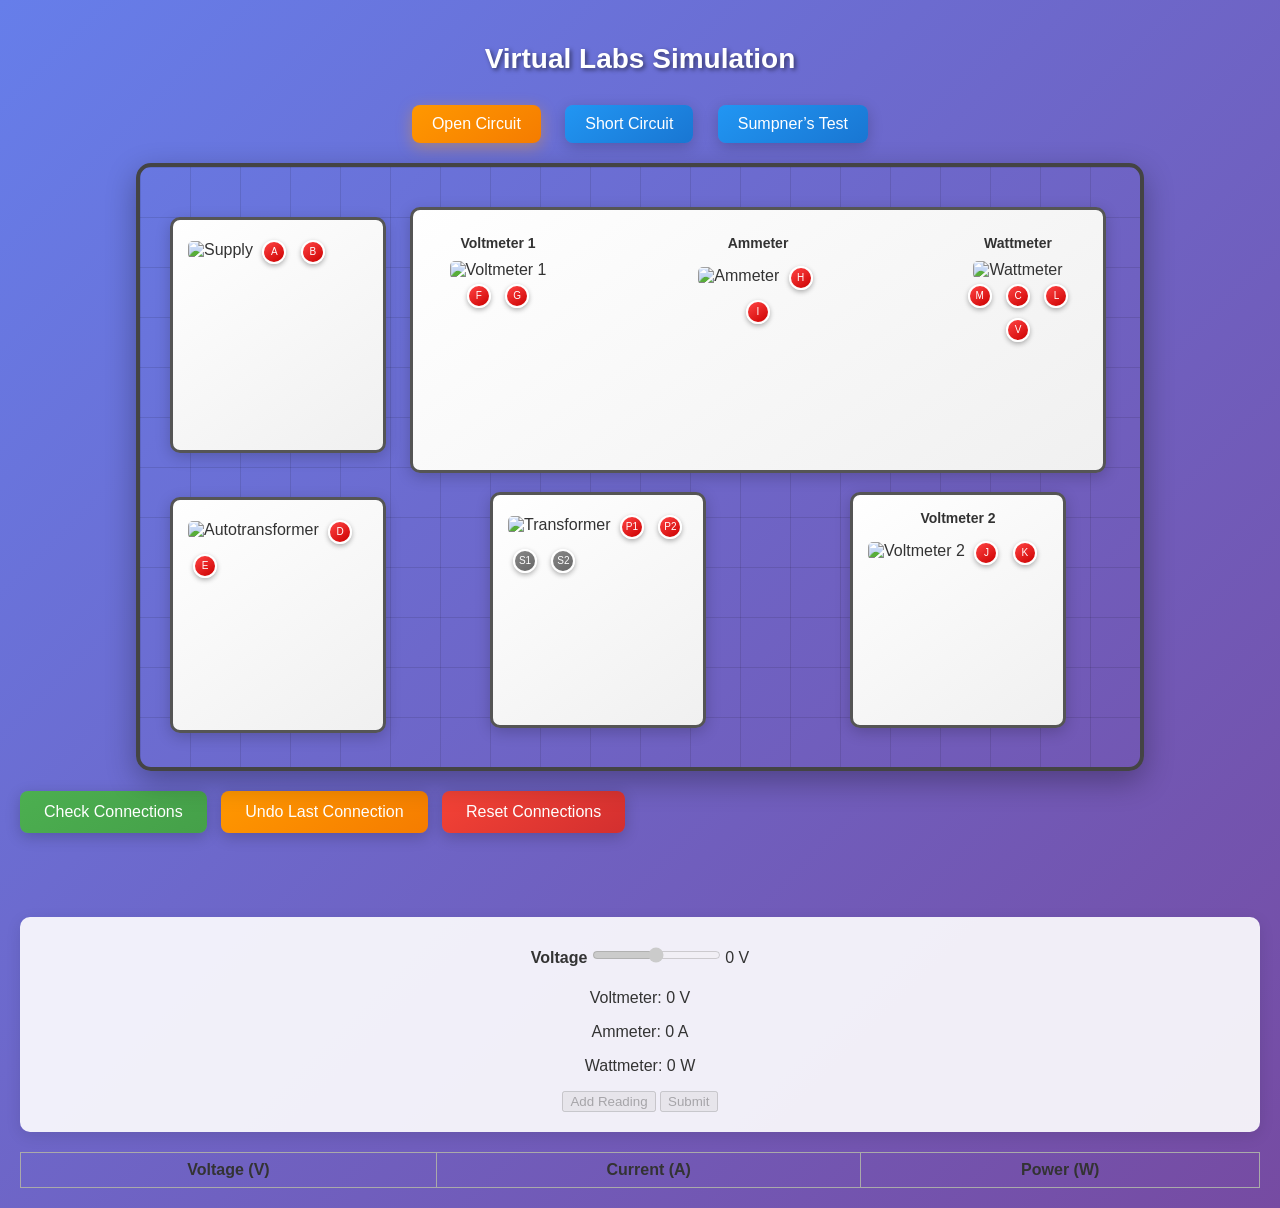
==== simulation.html @ fc10ebe7 "Add files via upload" ====
<!DOCTYPE html>
<html>
<head>
  <meta charset="UTF-8">
  <meta name="viewport" content="width=device-width, initial-scale=1.0">
  <title>Virtual Labs Simulation</title>

  <link rel="stylesheet" href="css/simulation.css">
  <link rel="stylesheet" href="css/sumpner.css">
</head>

<body>

<h2 class="title">Virtual Labs  Simulation</h2>

<!-- 🔹 TABS -->
<div class="tabs">
  <button onclick="loadTest('OC')" class="active">Open Circuit</button>
  <button onclick="loadTest('SC')">Short Circuit</button>
  <button onclick="loadTest('SUMP')">Sumpner’s Test</button>
</div>

<!-- 🔹 DYNAMIC CONTENT -->
<div id="simulation-area"></div>

<template id="oc-template">
<div id="panel">

  <!-- SUPPLY -->
  <div class="box supply">
    <img src="assets/supply.png" alt="Supply" draggable="false">
    <div class="terminal" data-id="A">A</div>
    <div class="terminal" data-id="B">B</div>
  </div>

  <!-- METERS -->
  <div class="box meters">
    <div class="meter">
      <h4>Voltmeter 1</h4>
      <img src="assets/voltmeter.png" alt="Voltmeter 1" draggable="false">
      <div class="terminal" data-id="F">F</div>
      <div class="terminal" data-id="G">G</div>
    </div>
    <div class="meter">
      <h4>Ammeter</h4>
      <img src="assets/ammeter.png" alt="Ammeter" draggable="false">
      <div class="terminal" data-id="H">H</div>
      <div class="terminal" data-id="I">I</div>
    </div>
    <div class="meter">
      <h4>Wattmeter</h4>
      <img src="assets/wattmeter.png" alt="Wattmeter" draggable="false">
      <div class="terminal" data-id="M">M</div>
      <div class="terminal" data-id="C">C</div>
      <div class="terminal" data-id="L">L</div>
      <div class="terminal" data-id="V">V</div>
    </div>
  </div>

  <!-- VOLTMETER 2 -->
  <div class="box voltmeter2">
    <h4>Voltmeter 2</h4>
    <img src="assets/voltmeter.png" alt="Voltmeter 2" draggable="false">
    <div class="terminal" data-id="J">J</div>
    <div class="terminal" data-id="K">K</div>
  </div>

  <!-- AUTOTRANSFORMER -->
  <div class="box variac">
    <img src="assets/variac.png" alt="Autotransformer" draggable="false">
    <div class="terminal" data-id="D">D</div>
    <div class="terminal" data-id="E">E</div>
  </div>

  <!-- TRANSFORMER -->
  <div class="box transformer">
    <img src="assets/transformer.png" alt="Transformer" draggable="false">
    <!-- Primary -->
    <div class="terminal" data-id="P1">P1</div>
    <div class="terminal" data-id="P2">P2</div>
    <!-- Secondary (OPEN) -->
    <div class="terminal open" data-id="S1">S1</div>
    <div class="terminal open" data-id="S2">S2</div>
  </div>

  <svg id="wires"></svg>
</div>

<button onclick="checkConnections()" class="check-btn">Check Connections</button>
<button onclick="undoConnection()" class="undo-btn">Undo Last Connection</button>
<button onclick="resetCircuit()" class="reset-btn">Reset Connections</button>
<p id="status" class="status-msg"></p>

<div class="controls">
  <label for="voltageSlider">Voltage</label>
  <input type="range" id="voltageSlider" min="0" max="230" disabled>
  <span id="voltageValue">0 V</span>

  <p>Voltmeter: <span id="voltmeter">0</span> V</p>
  <p>Ammeter: <span id="ammeter">0</span> A</p>
  <p>Wattmeter: <span id="wattmeter">0</span> W</p>

  <button id="addReadingBtn" onclick="addReading()" disabled>Add Reading</button>
  <button id="submitBtn" onclick="calculateResults()" disabled>Submit</button>
</div>

<table>
  <thead>
    <tr>
      <th>Voltage (V)</th>
      <th>Current (A)</th>
      <th>Power (W)</th>
    </tr>
  </thead>
  <tbody id="tableBody"></tbody>
</table>


<div id="results"></div>
</template>

<template id="sc-template">
<div id="panel">

  <!-- SUPPLY -->
  <div class="box supply">
    <img src="assets/supply.png" alt="Supply" draggable="false">
    <div class="terminal" data-id="A">A</div>
    <div class="terminal" data-id="B">B</div>
  </div>

  <!-- METERS -->
  <div class="box meters">
    <div class="meter">
      <h4>Voltmeter 1</h4>
      <img src="assets/voltmeter.png" alt="Voltmeter 1" draggable="false">
      <div class="terminal" data-id="F">F</div>
      <div class="terminal" data-id="G">G</div>
    </div>
    <div class="meter">
      <h4>Ammeter</h4>
      <img src="assets/ammeter.png" alt="Ammeter" draggable="false">
      <div class="terminal" data-id="H">H</div>
      <div class="terminal" data-id="I">I</div>
    </div>
    <div class="meter">
      <h4>Wattmeter</h4>
      <img src="assets/wattmeter.png" alt="Wattmeter" draggable="false">
      <div class="terminal" data-id="M">M</div>
      <div class="terminal" data-id="C">C</div>
      <div class="terminal" data-id="L">L</div>
      <div class="terminal" data-id="V">V</div>
    </div>
  </div>

  <!-- VOLTMETER 2 -->
  <div class="box voltmeter2">
    <h4>Voltmeter 2</h4>
    <img src="assets/voltmeter.png" alt="Voltmeter 2" draggable="false">
    <div class="terminal" data-id="J">J</div>
    <div class="terminal" data-id="K">K</div>
  </div>

  <!-- AUTOTRANSFORMER -->
  <div class="box variac">
    <img src="assets/variac.png" alt="Autotransformer" draggable="false">
    <div class="terminal" data-id="D">D</div>
    <div class="terminal" data-id="E">E</div>
  </div>

  <!-- TRANSFORMER -->
  <div class="box transformer">
    <img src="assets/transformer.png" alt="Transformer" draggable="false">
    <!-- Primary -->
    <div class="terminal" data-id="P1">P1</div>
    <div class="terminal" data-id="P2">P2</div>
    <!-- Secondary (SHORTED) -->
    <div class="terminal" data-id="S1">S1</div>
    <div class="terminal" data-id="S2">S2</div>
  </div>

  <svg id="wires"></svg>
</div>

<button onclick="checkConnections()" class="check-btn">Check Connections</button>
<button onclick="undoConnection()" class="undo-btn">Undo Last Connection</button>
<button onclick="resetCircuit()" class="reset-btn">Reset Connections</button>
<p id="status" class="status-msg"></p>

<div class="controls">
  <label for="voltageSlider">Voltage</label>
  <input type="range" id="voltageSlider" min="0" max="230" disabled>
  <span id="voltageValue">0 V</span>

  <p>Voltmeter: <span id="voltmeter">0</span> V</p>
  <p>Ammeter: <span id="ammeter">0</span> A</p>
  <p>Wattmeter: <span id="wattmeter">0</span> W</p>

  <button id="addReadingBtn" onclick="addReading()" disabled>Add Reading</button>
  <button id="submitBtn" onclick="calculateResults()" disabled>Submit</button>
</div>

<table>
  <thead>
    <tr>
      <th>Voltage (V)</th>
      <th>Current (A)</th>
      <th>Power (W)</th>
    </tr>
  </thead>
  <tbody id="tableBody"></tbody>
</table>


<div id="results"></div>
</template>

<script src="js/config.js"></script>
<script src="js/circuit.js"></script>
<script src="js/calculations.js"></script>

<script src="js/sumpner/sumpner.config.js"></script>
<script src="js/sumpner/sumpner.circuit.js"></script>
<script src="js/sumpner/sumpner.calc.js"></script>
<script src="js/sumpner/sumpner.ui.js"></script>

<script src="js/simulation.js"></script>

</body>
</html>
---- css/simulation.css ----
body {
  font-family: 'Segoe UI', Tahoma, Geneva, Verdana, sans-serif;
  background: linear-gradient(135deg, #667eea 0%, #764ba2 100%);
  margin: 0;
  padding: 20px;
  color: #333;
}

h2.title {
   text-align: center;
   color: #fff;
   text-shadow: 2px 2px 4px rgba(0,0,0,0.5);
   margin-bottom: 30px;
   font-size: 28px;
}

#panel {
  width: 1000px;
  height: 600px;
  background: linear-gradient(145deg, #f5f5f5 0%, #e8e8e8 100%);
  background-image:
    linear-gradient(rgba(0,0,0,0.1) 1px, transparent 1px),
    linear-gradient(90deg, rgba(0,0,0,0.1) 1px, transparent 1px);
  background-size: 50px 50px;
  margin: auto;
  position: relative;
  border: 4px solid #444;
  border-radius: 15px;
  box-shadow: 0 10px 30px rgba(0,0,0,0.3);
  overflow: hidden;
}

.box {
  position: absolute;
  background: linear-gradient(145deg, #ffffff 0%, #f0f0f0 100%);
  border: 3px solid #555;
  padding: 15px;
  border-radius: 10px;
  box-shadow: 0 4px 15px rgba(0,0,0,0.2);
  margin: 10px;
}

.box {
  width: 180px;
  height: 200px;
}

.supply { left: 20px; top: 40px; }
.meters { left: 340px; top: 40px; width: 540px; display: flex; justify-content: space-around; flex-direction: row; }
.variac { left: 20px; top: 300px; }
.transformer { left: 340px; top: 315px; }
.voltmeter2 { left: 700px; top: 315px; }

.box img {
  width: 100%;
  border-radius: 5px;
}

.box h4 {
  margin: 0 0 10px 0;
  color: #333;
  font-size: 14px;
  text-align: center;
  font-weight: bold;
}

.meter {
  text-align: center;
  margin: 10px;
}

.terminal {
  width: 20px;
  height: 20px;
  background: linear-gradient(145deg, #ff4444 0%, #cc0000 100%);
  border-radius: 50%;
  display: inline-block;
  margin: 5px;
  cursor: pointer;
  color: white;
  font-size: 10px;
  line-height: 20px;
  text-align: center;
  border: 2px solid #fff;
  box-shadow: 0 2px 5px rgba(0,0,0,0.3);
  transition: all 0.2s ease;
}

.terminal:hover {
  transform: scale(1.1);
  box-shadow: 0 4px 10px rgba(0,0,0,0.4);
}

.terminal.active {
  background: linear-gradient(145deg, #ffff00 0%, #ffaa00 100%) !important;
  border-color: #ff0000;
}

.open {
  background: linear-gradient(145deg, #888 0%, #666 100%);
  cursor: not-allowed;
}

.controls {
  margin-top: 30px;
  background: rgba(255,255,255,0.9);
  padding: 20px;
  border-radius: 10px;
  box-shadow: 0 4px 15px rgba(0,0,0,0.1);
  text-align: center;
}

.controls label {
  font-weight: bold;
  color: #333;
}

.controls input[type="range"] {
  margin: 10px 0;
}

.check-btn {
  background: linear-gradient(145deg, #4CAF50 0%, #45a049 100%);
  color: white;
  border: none;
  padding: 12px 24px;
  font-size: 16px;
  border-radius: 8px;
  cursor: pointer;
  box-shadow: 0 4px 15px rgba(0,0,0,0.2);
  transition: all 0.3s ease;
  margin: 20px 10px 20px 0;
}

.check-btn:hover {
  transform: translateY(-2px);
  box-shadow: 0 6px 20px rgba(0,0,0,0.3);
}

.undo-btn {
  background: linear-gradient(145deg, #FF9800 0%, #F57C00 100%);
  color: white;
  border: none;
  padding: 12px 24px;
  font-size: 16px;
  border-radius: 8px;
  cursor: pointer;
  box-shadow: 0 4px 15px rgba(0,0,0,0.2);
  transition: all 0.3s ease;
  margin: 20px 10px 20px 0;
}

.undo-btn:hover {
  transform: translateY(-2px);
  box-shadow: 0 6px 20px rgba(255,152,0,0.4);
}

.reset-btn {
  background: linear-gradient(145deg, #f44336 0%, #d32f2f 100%);
  color: white;
  border: none;
  padding: 12px 24px;
  font-size: 16px;
  border-radius: 8px;
  cursor: pointer;
  box-shadow: 0 4px 15px rgba(0,0,0,0.2);
  transition: all 0.3s ease;
  margin: 20px 0;
}

.reset-btn:hover {
  transform: translateY(-2px);
  box-shadow: 0 6px 20px rgba(0,0,0,0.3);
}

.status-msg {
  font-size: 18px;
  font-weight: bold;
  margin: 10px 0;
  min-height: 24px;
}

table {
  width: 100%;
  margin-top: 20px;
  border-collapse: collapse;
}

table, th, td {
  border: 1px solid #aaa;
}

th, td {
  padding: 8px;
  text-align: center;
}

#wires {
  position: absolute;
  width: 100%;
  height: 100%;
  pointer-events: none;
}

#wires line {
  stroke-width: 4;
  stroke-linecap: round;
  filter: drop-shadow(0 0 3px rgba(0,0,0,0.3));
}

.tabs {
   text-align: center;
   margin-bottom: 20px;
}

.tabs button {
   background: linear-gradient(145deg, #2196F3 0%, #1976D2 100%);
   color: white;
   border: none;
   padding: 10px 20px;
   font-size: 16px;
   border-radius: 8px;
   cursor: pointer;
   margin: 0 10px;
   box-shadow: 0 4px 15px rgba(0,0,0,0.2);
   transition: all 0.3s ease;
}

.tabs button:hover {
   transform: translateY(-2px);
   box-shadow: 0 6px 20px rgba(0,0,0,0.3);
}

.tabs button.active {
   background: linear-gradient(145deg, #FF9800 0%, #F57C00 100%);
   box-shadow: 0 4px 15px rgba(255,152,0,0.4);
}
---- css/sumpner.css ----
/* PANEL SIZE (same as OC / SC) */
#panel {
  width: 1000px;
  height: 600px;
  margin: auto;
  position: relative;
}

/* SUPPLY */
.supply {
  left: 20px;
  top: 40px;
}

/* METERS BLOCK */
.meters {
  left: 260px;
  top: 30px;
  width: 660px;
  height: 230px;

  display: flex;
  justify-content: space-between;
  align-items: flex-start;
  flex-wrap: nowrap;
}

/* EACH METER */
.meters .meter {
  width: 120px;
  text-align: center;
}

/* VARIAC */
.variac {
  left: 20px;
  top: 320px;
}

/* SPST SWITCH */
.switch {
  left: 260px;
  top: 320px;
  width: 180px;
  height: 200px;
  text-align: center;
}

.switch img {
  width: 150px;
  margin-top: 30px;
  margin-left: 5px;
}

/* TRANSFORMER 1 */
.transformer.t1 {
  left: 500px;
  top: 320px;
}

/* TRANSFORMER 2 */
.transformer.t2 {
  left: 740px;
  top: 320px;
}

/* TRANSFORMER TITLE */
.transformer h4 {
  text-align: center;
  margin-bottom: 5px;
  font-size: 13px;
}
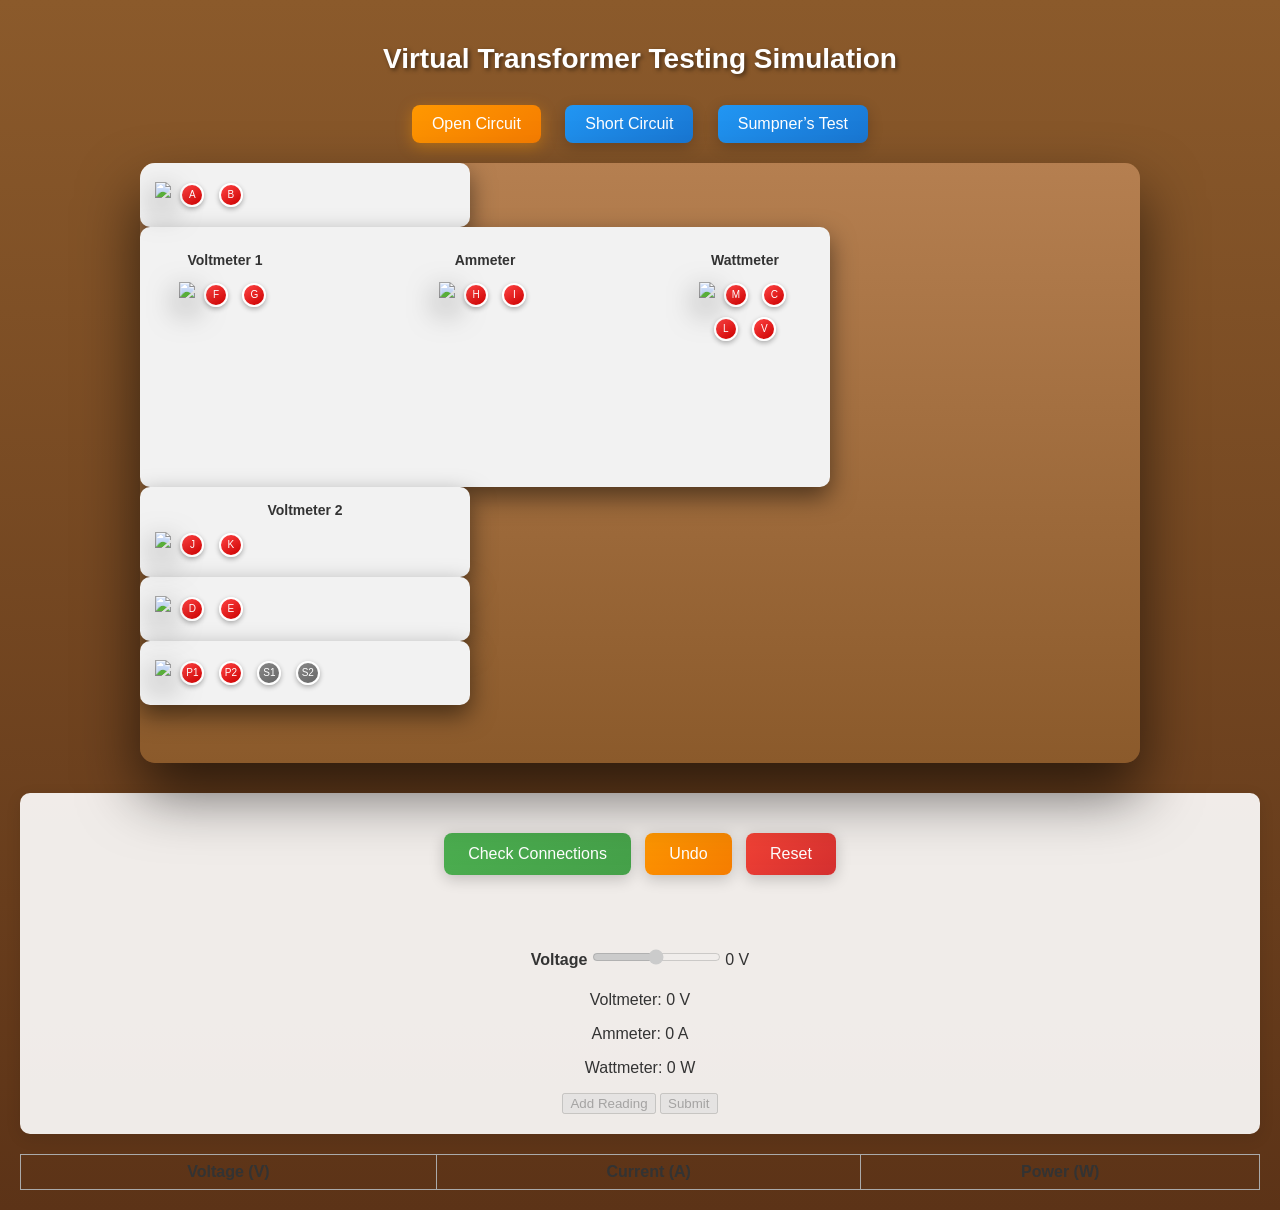
==== commit 4e5093c6: "Update simulation.html" ====
--- a/simulation.html
+++ b/simulation.html
@@ -1,9 +1,9 @@
 <!DOCTYPE html>
-<html>
+<html lang="en">
 <head>
   <meta charset="UTF-8">
   <meta name="viewport" content="width=device-width, initial-scale=1.0">
-  <title>Virtual Labs Simulation</title>
+  <title>Virtual Transformer Lab</title>
 
   <link rel="stylesheet" href="css/simulation.css">
   <link rel="stylesheet" href="css/sumpner.css">
@@ -11,210 +11,210 @@
 
 <body>
 
-<h2 class="title">Virtual Labs  Simulation</h2>
-
-<!-- 🔹 TABS -->
+<h2 class="title">Virtual Transformer Testing Simulation</h2>
+
+<!-- =========================
+        TEST TABS
+========================== -->
 <div class="tabs">
   <button onclick="loadTest('OC')" class="active">Open Circuit</button>
   <button onclick="loadTest('SC')">Short Circuit</button>
   <button onclick="loadTest('SUMP')">Sumpner’s Test</button>
 </div>
 
-<!-- 🔹 DYNAMIC CONTENT -->
+<!-- =========================
+      DYNAMIC AREA
+========================== -->
 <div id="simulation-area"></div>
 
+<!-- ============================================================
+                      OPEN CIRCUIT TEMPLATE
+=============================================================== -->
 <template id="oc-template">
-<div id="panel">
-
-  <!-- SUPPLY -->
-  <div class="box supply">
-    <img src="assets/supply.png" alt="Supply" draggable="false">
-    <div class="terminal" data-id="A">A</div>
-    <div class="terminal" data-id="B">B</div>
+
+  <div id="panel">
+
+    <!-- SUPPLY -->
+    <div class="box supply">
+      <img src="assets/supply.png" draggable="false">
+      <div class="terminal" data-id="A">A</div>
+      <div class="terminal" data-id="B">B</div>
+    </div>
+
+    <!-- METERS -->
+    <div class="box meters">
+
+      <div class="meter" id="oc-voltmeter1">
+        <h4>Voltmeter 1</h4>
+        <img src="assets/voltmeter.png" draggable="false">
+        <div class="terminal" data-id="F">F</div>
+        <div class="terminal" data-id="G">G</div>
+      </div>
+
+      <div class="meter" id="oc-ammeter">
+        <h4>Ammeter</h4>
+        <img src="assets/ammeter.png" draggable="false">
+        <div class="terminal" data-id="H">H</div>
+        <div class="terminal" data-id="I">I</div>
+      </div>
+
+      <div class="meter" id="oc-wattmeter">
+        <h4>Wattmeter</h4>
+        <img src="assets/wattmeter.png" draggable="false">
+        <div class="terminal" data-id="M">M</div>
+        <div class="terminal" data-id="C">C</div>
+        <div class="terminal" data-id="L">L</div>
+        <div class="terminal" data-id="V">V</div>
+      </div>
+
+    </div>
+
+    <!-- SECONDARY VOLTMETER -->
+    <div class="box voltmeter2">
+      <h4>Voltmeter 2</h4>
+      <img src="assets/voltmeter.png" draggable="false">
+      <div class="terminal" data-id="J">J</div>
+      <div class="terminal" data-id="K">K</div>
+    </div>
+
+    <!-- VARIAC -->
+    <div class="box variac">
+      <img src="assets/variac.png" draggable="false">
+      <div class="terminal" data-id="D">D</div>
+      <div class="terminal" data-id="E">E</div>
+    </div>
+
+    <!-- TRANSFORMER -->
+    <div class="box transformer">
+      <img src="assets/transformer.png" draggable="false">
+
+      <!-- Primary -->
+      <div class="terminal" data-id="P1">P1</div>
+      <div class="terminal" data-id="P2">P2</div>
+
+      <!-- Secondary (Open) -->
+      <div class="terminal open" data-id="S1">S1</div>
+      <div class="terminal open" data-id="S2">S2</div>
+    </div>
+
+    <!-- SVG WIRES -->
+    <svg id="wires"></svg>
+
   </div>
 
-  <!-- METERS -->
-  <div class="box meters">
-    <div class="meter">
-      <h4>Voltmeter 1</h4>
-      <img src="assets/voltmeter.png" alt="Voltmeter 1" draggable="false">
-      <div class="terminal" data-id="F">F</div>
-      <div class="terminal" data-id="G">G</div>
-    </div>
-    <div class="meter">
-      <h4>Ammeter</h4>
-      <img src="assets/ammeter.png" alt="Ammeter" draggable="false">
-      <div class="terminal" data-id="H">H</div>
-      <div class="terminal" data-id="I">I</div>
-    </div>
-    <div class="meter">
-      <h4>Wattmeter</h4>
-      <img src="assets/wattmeter.png" alt="Wattmeter" draggable="false">
-      <div class="terminal" data-id="M">M</div>
-      <div class="terminal" data-id="C">C</div>
-      <div class="terminal" data-id="L">L</div>
-      <div class="terminal" data-id="V">V</div>
-    </div>
+  <!-- CONTROLS -->
+  <div class="controls">
+
+    <button onclick="checkConnections()" class="check-btn">Check Connections</button>
+    <button onclick="undoConnection()" class="undo-btn">Undo</button>
+    <button onclick="resetCircuit()" class="reset-btn">Reset</button>
+
+    <p id="status" class="status-msg"></p>
+
+    <label>Voltage</label>
+    <input type="range" id="voltageSlider" min="0" max="230" disabled>
+    <span id="voltageValue">0 V</span>
+
+    <p>Voltmeter: <span id="voltmeter">0</span> V</p>
+    <p>Ammeter: <span id="ammeter">0</span> A</p>
+    <p>Wattmeter: <span id="wattmeter">0</span> W</p>
+
+    <button id="addReadingBtn" onclick="addReading()" disabled>Add Reading</button>
+    <button id="submitBtn" onclick="calculateResults()" disabled>Submit</button>
+
   </div>
 
-  <!-- VOLTMETER 2 -->
-  <div class="box voltmeter2">
-    <h4>Voltmeter 2</h4>
-    <img src="assets/voltmeter.png" alt="Voltmeter 2" draggable="false">
-    <div class="terminal" data-id="J">J</div>
-    <div class="terminal" data-id="K">K</div>
+  <!-- READINGS TABLE -->
+  <table>
+    <thead>
+      <tr>
+        <th>Voltage (V)</th>
+        <th>Current (A)</th>
+        <th>Power (W)</th>
+      </tr>
+    </thead>
+    <tbody id="tableBody"></tbody>
+  </table>
+
+  <div id="results"></div>
+
+</template>
+
+<!-- ============================================================
+                      SHORT CIRCUIT TEMPLATE
+=============================================================== -->
+
+<template id="sc-template">
+
+  <!-- Same structure as OC, only difference is secondary NOT open -->
+
+  <div id="panel">
+
+    <div class="box supply">
+      <img src="assets/supply.png" draggable="false">
+      <div class="terminal" data-id="A">A</div>
+      <div class="terminal" data-id="B">B</div>
+    </div>
+
+    <div class="box meters">
+
+      <div class="meter">
+        <h4>Voltmeter 1</h4>
+        <img src="assets/voltmeter.png" draggable="false">
+        <div class="terminal" data-id="F">F</div>
+        <div class="terminal" data-id="G">G</div>
+      </div>
+
+      <div class="meter">
+        <h4>Ammeter</h4>
+        <img src="assets/ammeter.png" draggable="false">
+        <div class="terminal" data-id="H">H</div>
+        <div class="terminal" data-id="I">I</div>
+      </div>
+
+      <div class="meter">
+        <h4>Wattmeter</h4>
+        <img src="assets/wattmeter.png" draggable="false">
+        <div class="terminal" data-id="M">M</div>
+        <div class="terminal" data-id="C">C</div>
+        <div class="terminal" data-id="L">L</div>
+        <div class="terminal" data-id="V">V</div>
+      </div>
+
+    </div>
+
+    <div class="box voltmeter2">
+      <h4>Voltmeter 2</h4>
+      <img src="assets/voltmeter.png" draggable="false">
+      <div class="terminal" data-id="J">J</div>
+      <div class="terminal" data-id="K">K</div>
+    </div>
+
+    <div class="box variac">
+      <img src="assets/variac.png" draggable="false">
+      <div class="terminal" data-id="D">D</div>
+      <div class="terminal" data-id="E">E</div>
+    </div>
+
+    <div class="box transformer">
+      <img src="assets/transformer.png" draggable="false">
+      <div class="terminal" data-id="P1">P1</div>
+      <div class="terminal" data-id="P2">P2</div>
+      <div class="terminal" data-id="S1">S1</div>
+      <div class="terminal" data-id="S2">S2</div>
+    </div>
+
+    <svg id="wires"></svg>
+
   </div>
 
-  <!-- AUTOTRANSFORMER -->
-  <div class="box variac">
-    <img src="assets/variac.png" alt="Autotransformer" draggable="false">
-    <div class="terminal" data-id="D">D</div>
-    <div class="terminal" data-id="E">E</div>
-  </div>
-
-  <!-- TRANSFORMER -->
-  <div class="box transformer">
-    <img src="assets/transformer.png" alt="Transformer" draggable="false">
-    <!-- Primary -->
-    <div class="terminal" data-id="P1">P1</div>
-    <div class="terminal" data-id="P2">P2</div>
-    <!-- Secondary (OPEN) -->
-    <div class="terminal open" data-id="S1">S1</div>
-    <div class="terminal open" data-id="S2">S2</div>
-  </div>
-
-  <svg id="wires"></svg>
-</div>
-
-<button onclick="checkConnections()" class="check-btn">Check Connections</button>
-<button onclick="undoConnection()" class="undo-btn">Undo Last Connection</button>
-<button onclick="resetCircuit()" class="reset-btn">Reset Connections</button>
-<p id="status" class="status-msg"></p>
-
-<div class="controls">
-  <label for="voltageSlider">Voltage</label>
-  <input type="range" id="voltageSlider" min="0" max="230" disabled>
-  <span id="voltageValue">0 V</span>
-
-  <p>Voltmeter: <span id="voltmeter">0</span> V</p>
-  <p>Ammeter: <span id="ammeter">0</span> A</p>
-  <p>Wattmeter: <span id="wattmeter">0</span> W</p>
-
-  <button id="addReadingBtn" onclick="addReading()" disabled>Add Reading</button>
-  <button id="submitBtn" onclick="calculateResults()" disabled>Submit</button>
-</div>
-
-<table>
-  <thead>
-    <tr>
-      <th>Voltage (V)</th>
-      <th>Current (A)</th>
-      <th>Power (W)</th>
-    </tr>
-  </thead>
-  <tbody id="tableBody"></tbody>
-</table>
-
-
-<div id="results"></div>
+  <!-- Controls + table identical to OC -->
+
 </template>
 
-<template id="sc-template">
-<div id="panel">
-
-  <!-- SUPPLY -->
-  <div class="box supply">
-    <img src="assets/supply.png" alt="Supply" draggable="false">
-    <div class="terminal" data-id="A">A</div>
-    <div class="terminal" data-id="B">B</div>
-  </div>
-
-  <!-- METERS -->
-  <div class="box meters">
-    <div class="meter">
-      <h4>Voltmeter 1</h4>
-      <img src="assets/voltmeter.png" alt="Voltmeter 1" draggable="false">
-      <div class="terminal" data-id="F">F</div>
-      <div class="terminal" data-id="G">G</div>
-    </div>
-    <div class="meter">
-      <h4>Ammeter</h4>
-      <img src="assets/ammeter.png" alt="Ammeter" draggable="false">
-      <div class="terminal" data-id="H">H</div>
-      <div class="terminal" data-id="I">I</div>
-    </div>
-    <div class="meter">
-      <h4>Wattmeter</h4>
-      <img src="assets/wattmeter.png" alt="Wattmeter" draggable="false">
-      <div class="terminal" data-id="M">M</div>
-      <div class="terminal" data-id="C">C</div>
-      <div class="terminal" data-id="L">L</div>
-      <div class="terminal" data-id="V">V</div>
-    </div>
-  </div>
-
-  <!-- VOLTMETER 2 -->
-  <div class="box voltmeter2">
-    <h4>Voltmeter 2</h4>
-    <img src="assets/voltmeter.png" alt="Voltmeter 2" draggable="false">
-    <div class="terminal" data-id="J">J</div>
-    <div class="terminal" data-id="K">K</div>
-  </div>
-
-  <!-- AUTOTRANSFORMER -->
-  <div class="box variac">
-    <img src="assets/variac.png" alt="Autotransformer" draggable="false">
-    <div class="terminal" data-id="D">D</div>
-    <div class="terminal" data-id="E">E</div>
-  </div>
-
-  <!-- TRANSFORMER -->
-  <div class="box transformer">
-    <img src="assets/transformer.png" alt="Transformer" draggable="false">
-    <!-- Primary -->
-    <div class="terminal" data-id="P1">P1</div>
-    <div class="terminal" data-id="P2">P2</div>
-    <!-- Secondary (SHORTED) -->
-    <div class="terminal" data-id="S1">S1</div>
-    <div class="terminal" data-id="S2">S2</div>
-  </div>
-
-  <svg id="wires"></svg>
-</div>
-
-<button onclick="checkConnections()" class="check-btn">Check Connections</button>
-<button onclick="undoConnection()" class="undo-btn">Undo Last Connection</button>
-<button onclick="resetCircuit()" class="reset-btn">Reset Connections</button>
-<p id="status" class="status-msg"></p>
-
-<div class="controls">
-  <label for="voltageSlider">Voltage</label>
-  <input type="range" id="voltageSlider" min="0" max="230" disabled>
-  <span id="voltageValue">0 V</span>
-
-  <p>Voltmeter: <span id="voltmeter">0</span> V</p>
-  <p>Ammeter: <span id="ammeter">0</span> A</p>
-  <p>Wattmeter: <span id="wattmeter">0</span> W</p>
-
-  <button id="addReadingBtn" onclick="addReading()" disabled>Add Reading</button>
-  <button id="submitBtn" onclick="calculateResults()" disabled>Submit</button>
-</div>
-
-<table>
-  <thead>
-    <tr>
-      <th>Voltage (V)</th>
-      <th>Current (A)</th>
-      <th>Power (W)</th>
-    </tr>
-  </thead>
-  <tbody id="tableBody"></tbody>
-</table>
-
-
-<div id="results"></div>
-</template>
-
+<!-- =========================
+         SCRIPTS
+========================== -->
 <script src="js/config.js"></script>
 <script src="js/circuit.js"></script>
 <script src="js/calculations.js"></script>
@@ -228,4 +228,3 @@
 
 </body>
 </html>
-
--- a/css/simulation.css
+++ b/css/simulation.css
@@ -1,6 +1,6 @@
 body {
   font-family: 'Segoe UI', Tahoma, Geneva, Verdana, sans-serif;
-  background: linear-gradient(135deg, #667eea 0%, #764ba2 100%);
+  background: linear-gradient(to bottom, #8b5a2b, #5c3317);
   margin: 0;
   padding: 20px;
   color: #333;
@@ -15,47 +15,37 @@
 }
 
 #panel {
-  width: 1000px;
-  height: 600px;
-  background: linear-gradient(145deg, #f5f5f5 0%, #e8e8e8 100%);
-  background-image:
-    linear-gradient(rgba(0,0,0,0.1) 1px, transparent 1px),
-    linear-gradient(90deg, rgba(0,0,0,0.1) 1px, transparent 1px);
-  background-size: 50px 50px;
-  margin: auto;
-  position: relative;
-  border: 4px solid #444;
-  border-radius: 15px;
-  box-shadow: 0 10px 30px rgba(0,0,0,0.3);
-  overflow: hidden;
+    width: 1100px;
+    height: 650px;
+    margin: auto;
+
+    position: relative;
+    overflow: hidden;
+
+    border-radius: 15px;
+    box-shadow: 0 30px 60px rgba(0,0,0,0.6);
+
+    background: linear-gradient(to bottom, #b57f50, #8b5a2b);
 }
 
 .box {
-  position: absolute;
-  background: linear-gradient(145deg, #ffffff 0%, #f0f0f0 100%);
-  border: 3px solid #555;
-  padding: 15px;
-  border-radius: 10px;
-  box-shadow: 0 4px 15px rgba(0,0,0,0.2);
-  margin: 10px;
-}
-
-.box {
-  width: 180px;
-  height: 200px;
-}
-
-.supply { left: 20px; top: 40px; }
-.meters { left: 340px; top: 40px; width: 540px; display: flex; justify-content: space-around; flex-direction: row; }
-.variac { left: 20px; top: 300px; }
-.transformer { left: 340px; top: 315px; }
-.voltmeter2 { left: 700px; top: 315px; }
+    width: 300px;
+    background: #f2f2f2;
+    border-radius: 10px;
+    padding: 15px;
+    box-shadow: 0 10px 25px rgba(0,0,0,0.5);
+    transition: transform 0.3s ease, box-shadow 0.3s ease;
+}
+
+.box:hover {
+    transform: translateY(-8px) scale(1.03);
+    box-shadow: 0 20px 40px rgba(0,0,0,0.7);
+}
 
 .box img {
-  width: 100%;
-  border-radius: 5px;
-}
-
+    width: 100%;
+    filter: drop-shadow(0 12px 15px rgba(0,0,0,0.6));
+}
 .box h4 {
   margin: 0 0 10px 0;
   color: #333;
@@ -235,3 +225,12 @@
    background: linear-gradient(145deg, #FF9800 0%, #F57C00 100%);
    box-shadow: 0 4px 15px rgba(255,152,0,0.4);
 }
+
+
+
+
+
+
+
+
+
